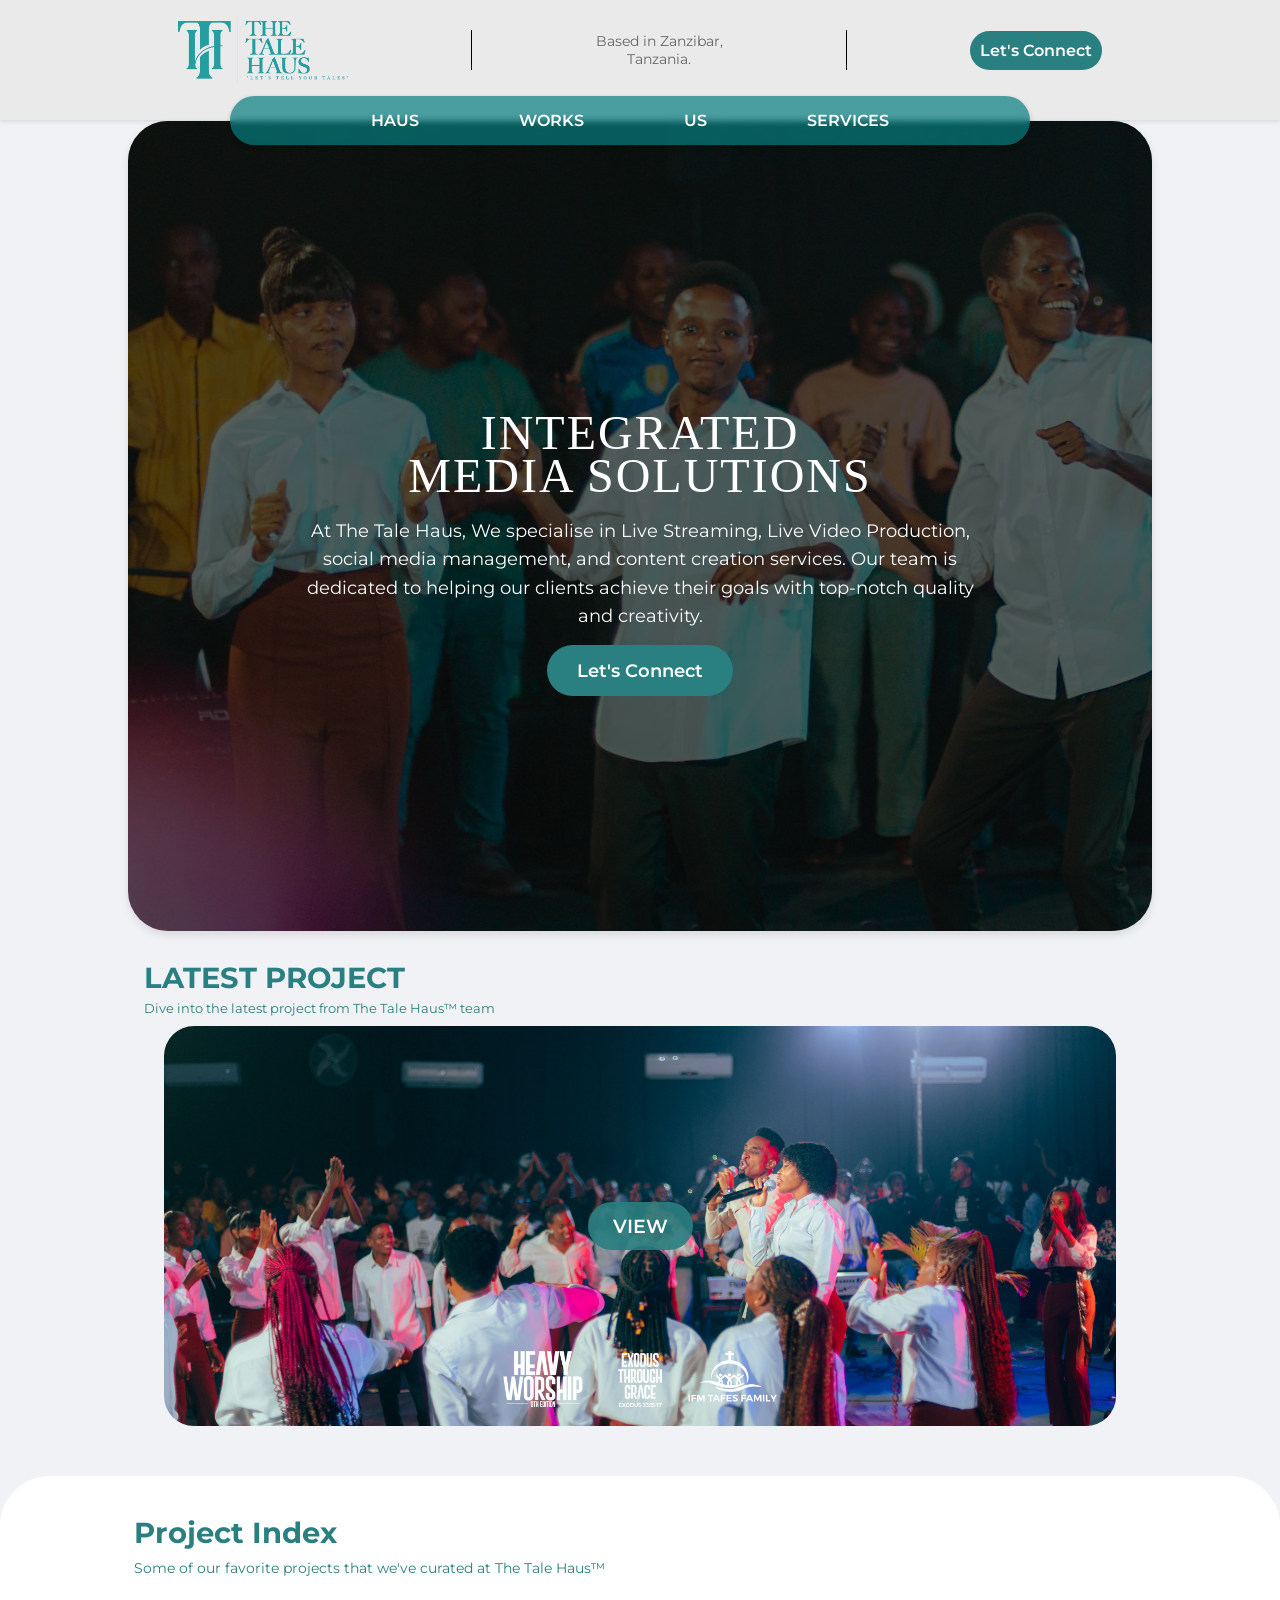
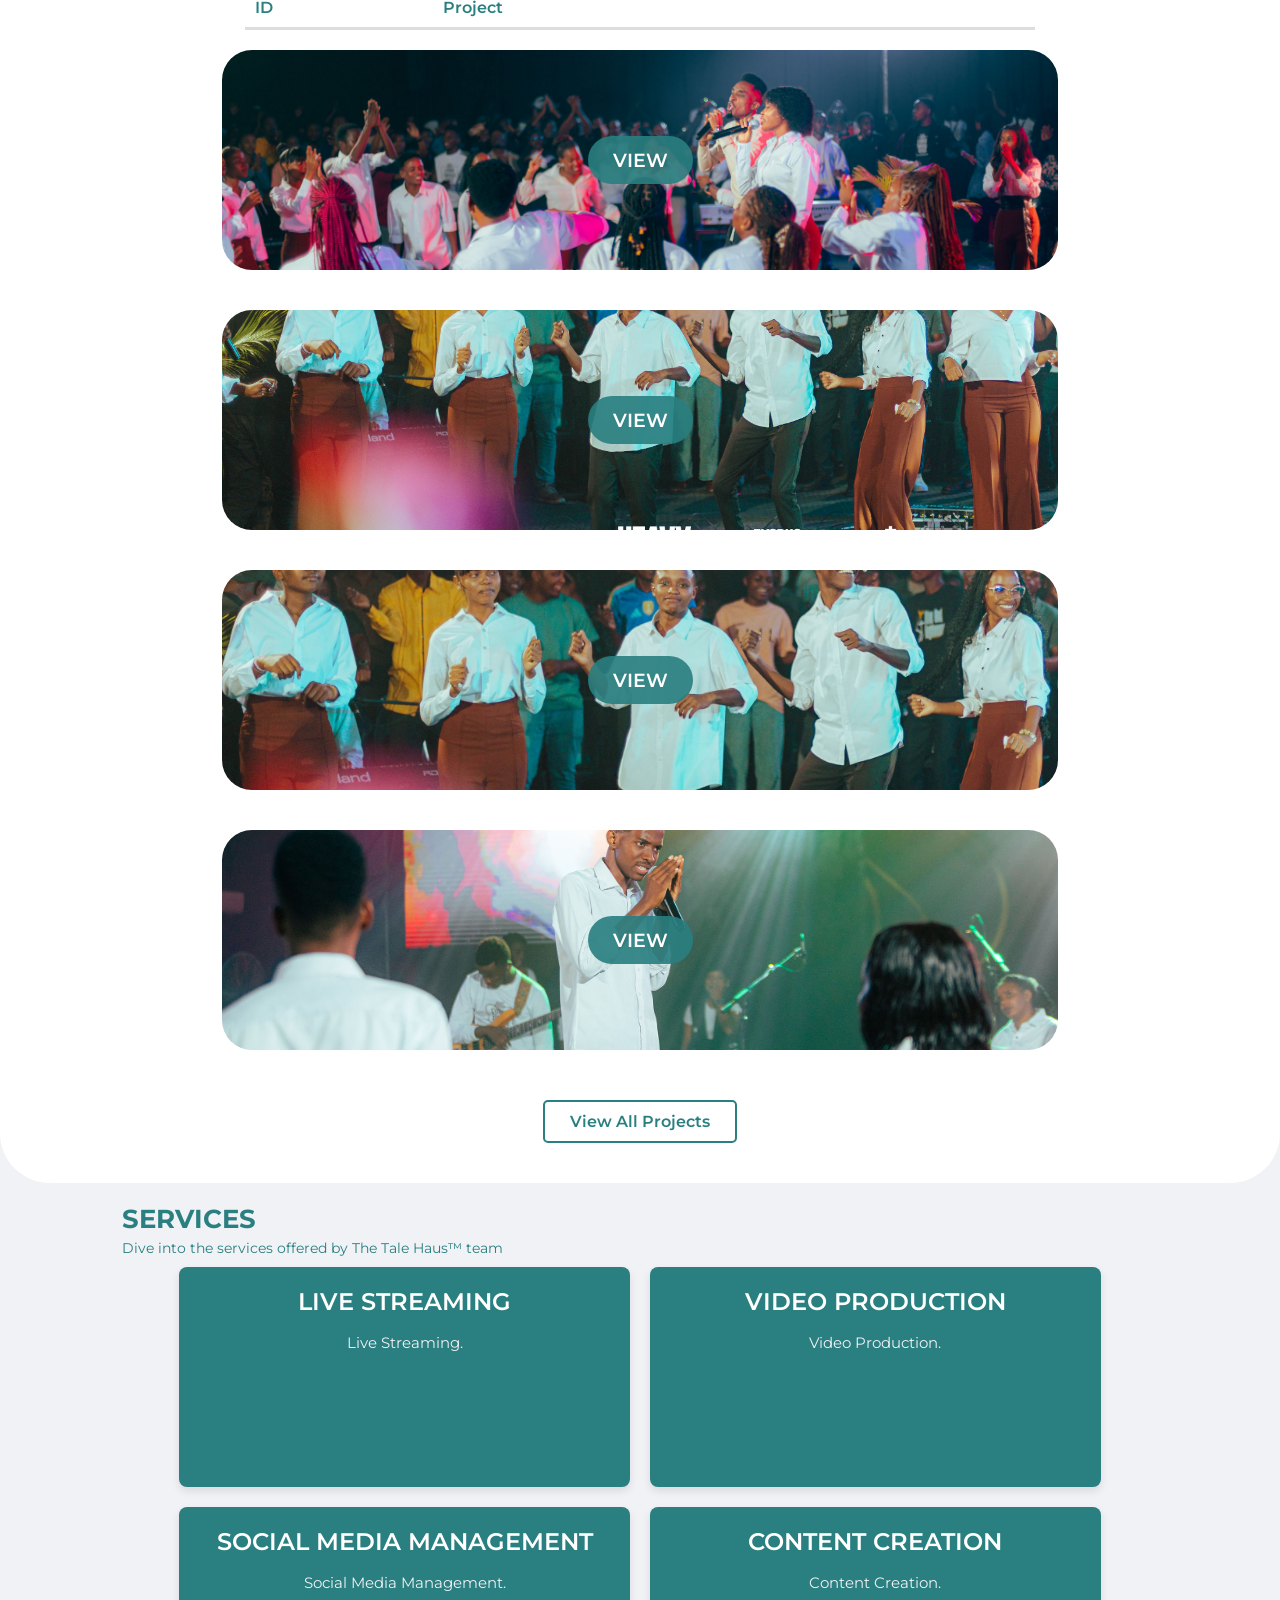
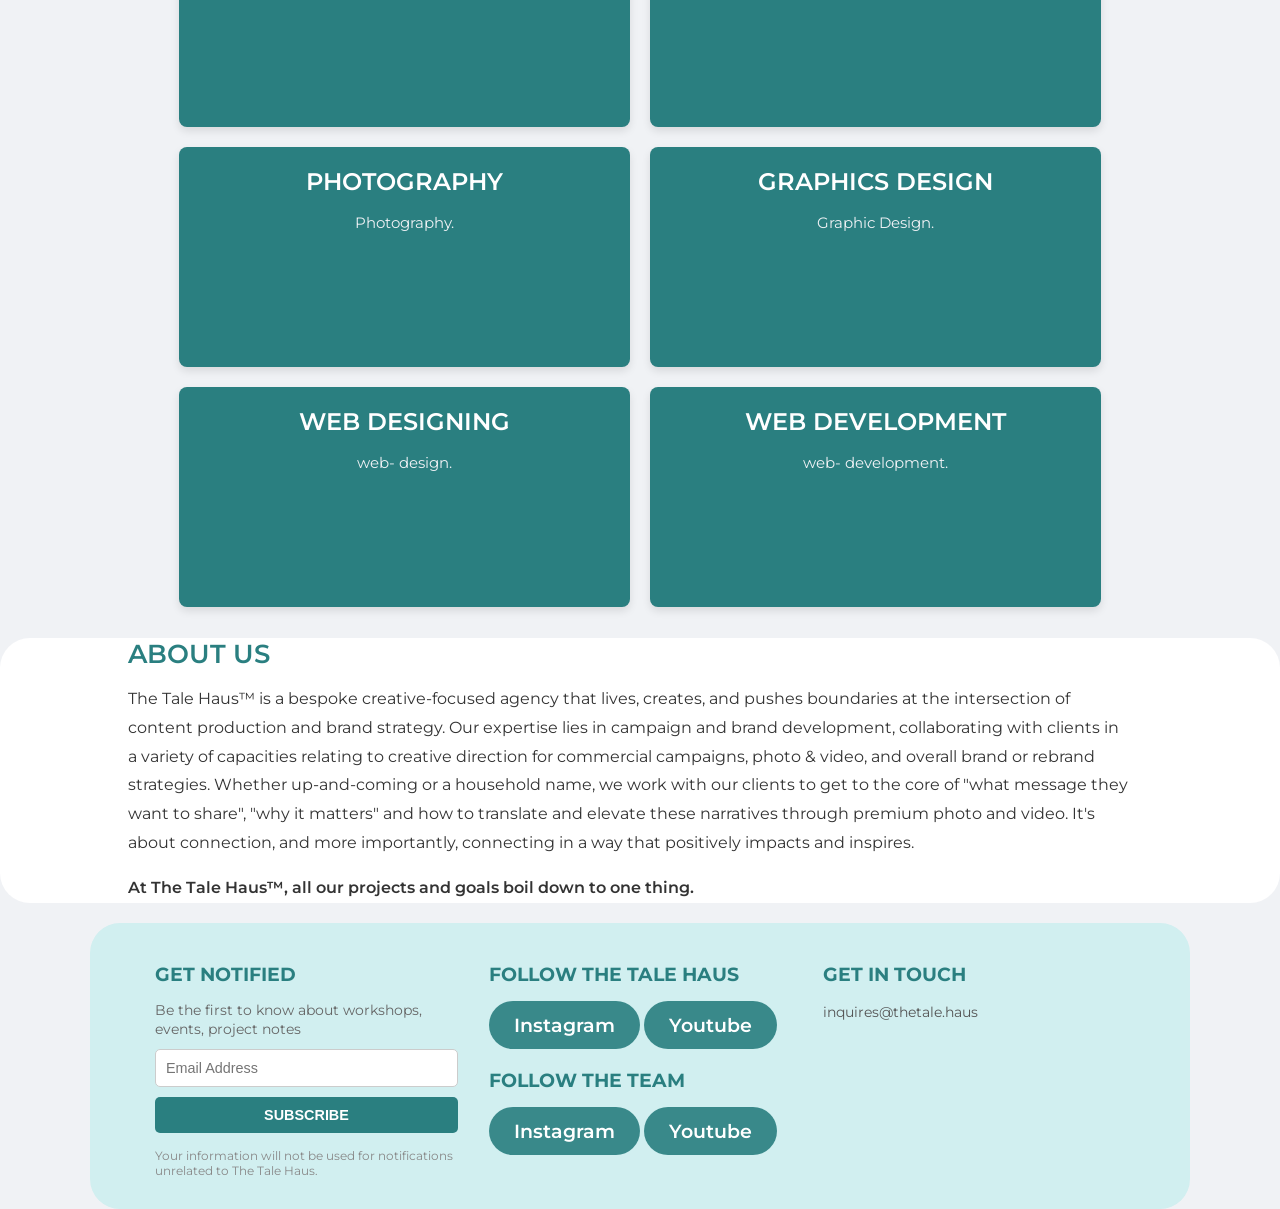
==== index.html @ 57fb3001 "Rename Index.html to index.html" ====
<!DOCTYPE html>
<html lang="en">
<head>
    <meta charset="UTF-8">
    <meta name="viewport" content="width=device-width, initial-scale=1.0">
    <title>The Tale Haus</title>
    <link href="https://fonts.googleapis.com/css2?family=Poppins&display=swap" rel="stylesheet">
    <link href="https://fonts.googleapis.com/css2?family=Montserrat:wght@400;600;700&display=swap" rel="stylesheet">
    <link rel="stylesheet" href="https://cdnjs.cloudflare.com/ajax/libs/font-awesome/6.0.0-beta3/css/all.min.css">
    
    <link rel="stylesheet" href="styles.css">
    
</head>
<body>
    <header class="header">
        <div class="header-left">
            <div class="logo">
                <img src="logo/Logo.png" alt="The Tale Haus Logo">
            </div>
        </div>

        <div class="divider"></div>

        <div class="header-center-info">
            Based in Zanzibar, <br> Tanzania.
        </div>

        <div class="divider"></div>

        <a href="SignUp.html" target="_blank" class="contact-button">Let's Connect</a>
        
    </header>

    <nav class="navbar" id="navbar">
        <ul>
            <li><a href="Index.html">HAUS</a></li>
            <li><a href="Works.html">WORKS</a></li>
            <li><a href="Us.html">US</a></li>
            <li><a href="Services.html">SERVICES</a></li>
        </ul>
    </nav>


    <div class="mobile-bottom-bar">
        <span class="bar-title">The Tale Hous</span>
        <div class="menu-toggle" id="menuToggle">
        <i class="fas fa-bars"></i>
        </div>
    </div>

    <div class="main-content">
        <section class="hero-section">
            <div class="hero-overlay">
                <div class="hero-content">
                    <h1 class="hero-content h1">INTEGRATED<br>MEDIA SOLUTIONS</h1>
                    <p class="hero-content p">At The Tale Haus, We specialise in Live Streaming, Live Video Production, social media management, and content creation services. Our team is dedicated to helping our clients achieve their goals with top-notch quality and creativity.</p>
                    <a href="SignUp.html" target="_blank" class="hero-button">Let's Connect</a>
                </div>
            </div>
        </section>
    </div>

    <div>
        <section class="latest-project-section">
                <div class="project-banner-text">
                    <h2>LATEST PROJECT</h2>
                    <p>Dive into the latest project from The Tale Haus™ team</p>
                </div>
            <div class="project-banner-containerlatest "  style="background-image: url('img/TheTaleHaus-19.JPG');">
                <div class="view-button-container">
                    <a href="ViewProject.html" target="_blank" class="view-button">VIEW</a>
                </div>
            </div>
        </section>
    </div>
    <section class="project-index-section">
        <div class="project-index-text">
            <h2>Project Index</h2>
        <p>Some of our favorite projects that we've curated at The Tale Haus™</p>
        </div>
        
        <div class="project-table">
            <div class="table-header">
                <span>ID</span>
                <span>Project</span>
            </div>
            </div>

        <section class="latest-project-section">
            <div class="project-banner-container" 
            style="background-image: url(img/TheTaleHaus-19.JPG);"
            >
                <div class="view-button-container">
                    <a href="ViewProject.html" target="_blank" class="view-button">VIEW</a>
                </div>
            </div>
        </section>

        <section class="latest-project-section">
            <div class="project-banner-container" 
            style="background-image: url('img/TheTaleHaus-6553.JPG');">
                <div class="view-button-container">
                    <a href="ViewProject.html" target="_blank" class="view-button">VIEW</a>
                </div>
            </div>
        </section>

        <section class="latest-project-section">
            <div class="project-banner-container" 
            style="background-image: url('img/TheTaleHaus-6553\ copy.JPG');">
                <div class="view-button-container">
                    <a href="ViewProject.html" target="_blank" class="view-button">VIEW</a>
                </div>
            </div>
        </section>

        <section class="latest-project-section">
            <div class="project-banner-container" 
            style="background-image: url('img/tefs/TheTaleHaus-1-6.JPG');">
                <div class="view-button-container">
                    <a href="ViewProject.html" target="_blank" class="view-button">VIEW</a>
                </div>
            </div>
        </section>
        <div class="view-all-projects-button-wrapper">
            <a href="All-Project.html" class="view-all-button">View All Projects</a>
        </div>
    </section>
    <section class="services-section">
        <div class="services-section text">
            <h2>SERVICES</h2>
            <p>Dive into the services offered by The Tale Haus™ team</p>
        </div>
        
        <div class="services-grid">
            <div class="service-item">
                <h3>LIVE STREAMING</h3>
                <p>Live Streaming.</p>
            </div>
            <div class="service-item">
                <h3>VIDEO PRODUCTION</h3>
                <p>Video Production.</p>
            </div>
            <div class="service-item">
                <h3>SOCIAL MEDIA MANAGEMENT</h3>
                <p>Social Media Management.</p>
            </div>
            <div class="service-item">
                <h3>CONTENT CREATION</h3>
                <p>Content Creation.</p>
            </div>
            <div class="service-item">
                <h3>PHOTOGRAPHY</h3>
                <p>Photography.</p>
            </div>
            <div class="service-item">
                <h3>GRAPHICS DESIGN</h3>
                <p>Graphic Design.</p>
            </div>

            <div class="service-item">
                <h3>WEB DESIGNING</h3>
                <p>web- design.</p>
            </div>

            <div class="service-item">
                <h3>WEB DEVELOPMENT</h3>
                <p>web- development.</p>
            </div>
        </div>
    </section>
    
    <section class="about-us-section">
        <div class="about-us-content">
            <h2>ABOUT US</h2>
            <p>The Tale Haus™ is a bespoke creative-focused agency that lives, creates, and pushes boundaries at the intersection of content production and brand strategy. Our expertise lies in campaign and brand development, collaborating with clients in a variety of capacities relating to creative direction for commercial campaigns, photo & video, and overall brand or rebrand strategies. Whether up-and-coming or a household name, we work with our clients to get to the core of "what message they want to share", "why it matters" and how to translate and elevate these narratives through premium photo and video. It's about connection, and more importantly, connecting in a way that positively impacts and inspires.</p>
            <p>At The Tale Haus™, all our projects and goals boil down to one thing.</p>
        </div>
    </section>

    <section>
        <div class="footer-cta-section">
            <div class="footer-column">
                <h3>GET NOTIFIED</h3>
                <p class="small-text">Be the first to know about workshops, events, project notes</p>
                <input type="email" placeholder="Email Address">
                <button>SUBSCRIBE</button>
                <p class="tiny-text">Your information will not be used for notifications unrelated to The Tale Haus.</p>
            </div>
            <div class="footer-column">
                <h3>FOLLOW THE TALE HAUS</h3>
                <a href="https://www.instagram.com/worshipresourcestanzania/" class="view-button">Instagram</a>
                <a href="https://www.youtube.com/@WorshipResourcesTanzania" class="view-button">Youtube</a>

                <h3>FOLLOW THE TEAM</h3>
                <a href="https://www.instagram.com/worshipresourcestanzania/" class="view-button">Instagram</a>
                <a href="https://www.youtube.com/@WorshipResourcesTanzania" class="view-button">Youtube</a>
            </div>
            <div class="footer-column">
                <h3>GET IN TOUCH</h3>
                <p>inquires@thetale.haus</p>
            </div>
        </div>
    </section>



    

    <script src="script.js"></script>
    
</body>
</html>
---- styles.css ----
/* Start: General Body Styles */
    body {
        font-family: 'Montserrat', sans-serif;
        margin: 0;
        background-color: #f0f2f5;
        color: #333;
    }
    /* End: General Body Styles */


    .bar-title {
    display: none;
}
    /* Start: Header Section Styles */
    .header {
        display: flex;
        justify-content: space-between;
        align-items: center;
        padding: 15px 10%;
        background-color: #EAEAEA;
        box-shadow: 0 2px 4px rgba(0, 0, 0, 0.1);
        position: relative; /* For menu icon positioning */
        height: 90px;
    }

    .divider {
        height: 40px; /* adjust as needed */
        width: 1px;
        background-color: black;
        margin: 30px 30px;
        padding: 0px;
        margin-bottom: 50px;
    }

    .header-left {
        display: flex;
        align-items: center;
    }

    .logo img { /* Styles for the logo image */
        height: auto;
        width: 170px;
        display: block; /* Helps remove unwanted space below the image */
        padding-left: 50px;
        margin-bottom: 20px;
    }
    /* End: Header Section Styles */

    /* Start: Header Center Info Styles */
    .header-center-info {
        text-align: center;
        font-size: 14px;
        color: #666;
        margin-bottom: 20px;
    }
    /* End: Header Center Info Styles */

    /* Start: Contact Button Styles */
    .contact-button {
        background-color: #2a7f80;
        color: #fff;
        padding: 10px 10px;
        border-radius: 20px;
        text-decoration: none;
        font-weight: 600;
        transition: background-color 0.3s ease;
        margin-bottom: 20px;
        margin-right: 50px;
    }

    .contact-button:hover {
        background-color: #216a6b;
    }
    /* End: Contact Button Styles */


    
    /* Start: Hamburger Menu Icon Styles */
    .menu-toggle {
        display: none; /* Hidden by default (desktop) */
        font-size: 28px;
        color: #333;
        cursor: pointer;
        position: fixed; /* Position to the top right of the header */
        right: 20%;
        top: 98%;
        transform: translateY(-50%);
        z-index: 999; /* Ensure it's above the navbar toggle */
    }
    /* End: Hamburger Menu Icon Styles */

    /* Start: Main Content Wrapper Styles */
    .main-content {
        padding: 0px 10%;
    }
    /* End: Main Content Wrapper Styles */

    /* Start: Hero Section Styles */
    .hero-section {
        background-image: url('img/TheTaleHaus-6553 copy.JPG');
        background-size: cover;
        background-position: center;
        border-radius: 40px;
        overflow: hidden;
        position: relative;
        margin-bottom: 10px;
        box-shadow: 0 4px 8px rgba(0, 0, 0, 0.1);
        min-height: 75vh;
        display: flex;
        align-items: center;
        justify-content: center;
    }

    .hero-overlay {
        background-color: rgba(0, 0, 0, 0.6);
        padding: 40px;
        color: #fff;
        text-align: center;
        width: 100%;
        min-height: 90vh;
        display: flex;
        flex-direction: column;
        justify-content: center;
        align-items: center;
        box-sizing: border-box;
    }

    /* Start: Hero Content Styles */
    .hero-content {
        width: 100%;
        max-width: 900px;
    }

    .hero-content h1 {
        font-size: 3em;
        margin-bottom: 20px;
        line-height: 0.9;
        text-transform: uppercase;
        letter-spacing: 2px;
        font-weight: 350;
        font-family: Austena;
    }

    .hero-content p {
        font-size: 1.1em;
        line-height: 1.6;
        margin-bottom: 30px;
        max-width: 700px;
        margin-left: auto;
        margin-right: auto;
        font-family: Montserrat;
    }

    .hero-button {
        background-color: #2a7f80;
        color: #fff;
        padding: 15px 30px;
        border-radius: 30px;
        text-decoration: none;
        font-weight: 600;
        font-size: 1.1em;
        transition: background-color 0.3s ease;
    }

    .hero-button:hover {
        background-color: #216a6b;
    }
    /* End: Hero Content Styles */
    /* End: Hero Section Styles */

    /* Start: Navbar Styles */
    .navbar {
        position: -webkit-sticky;
        position: sticky;
        top: 0; /* Hapa ndipo itagandia - juu kabisa */
        background-color: rgba(6, 124, 126, 0.7);
        padding: 15px 0;
        border-radius: 30px;
        width: 90%;
        max-width: 800px;
        box-shadow: 0 2px 5px rgba(0, 0, 0, 0.2);
        z-index: 1000;
        backdrop-filter: blur(3px);
        -webkit-backdrop-filter: blur(3px);
        transition: background-color 0.4s ease-in-out;
        margin: -24px 18%;
    }

    .navbar ul {
        list-style: none;
        padding: 0;
        margin: 0;
        display: flex;
        justify-content: center;
    }

    .navbar ul li {
        margin: 0 20px;
    }

    .navbar ul li a {
        color: #fff;
        text-decoration: none;
        font-weight: 600;
        font-size: 16px;
        padding: 30px 30px;
        transition: color 0.0s ease;
        position: relative;
    }

    .navbar ul li a:hover {
        color: #d1eff0;
    }
    /* End: Navbar Styles */

    /* Start: Latest Project Section Styles */
    .latest-project-section {
        padding: 20px 5%;
        text-align: left;
        margin-left: 80px;
        margin-right: 80px;
    }

    .project-banner-containerlatest{
        display: flex;
        flex-direction: column;
        align-items: center;
        justify-content: center;
        min-height: 400px;
        border-radius: 30px;
        overflow: hidden;
        position: relative;
        color: #fff;
        
        background-size: cover;
        background-position: center;
        background-repeat: no-repeat;
        text-align: center;
        margin-left: 20px;
        margin-right: 20px;
    }


    .project-banner-container {
        display: flex;
        flex-direction: column;
        align-items: center;
        justify-content: center;
        min-height: 200px;
        border-radius: 30px;
        overflow: hidden;
        position: relative;
        color: #fff;
        padding: 10px;
        background-size: cover;
        background-position: center;
        background-repeat: no-repeat;
        text-align: center;
        margin-left: 20px;
        margin-right: 20px;
    }

    .project-banner-content {
        position: relative;
        z-index: 2;
        height: 100%;
        display: flex;
        flex-direction: column; /* Adjusted to column for stacked text and button */
        justify-content: center;
        align-items: center;
        padding: 20px; /* Added padding for content */
        box-sizing: border-box;
        text-align: center;
    }

    .project-banner-text {
        font-size: 2em;
        line-height: 1.2;
        color: #121010;
        margin-bottom: 10px; /* Space between text and button */
    }

    .project-banner-text h2 {
        margin: 0;
        font-size: 0.9em; /* Adjusted font size for "LATEST PROJECT" */
        color: #2a7f80;
        margin-left: 0px;
    }

    .project-banner-text p {
        margin: 5px 0 0;
        font-size: 0.4em; /* Adjusted font size for description */
        color: #2a7f80;
        margin-left: 0px;
    }

    .view-button-container {
        position: relative; /* Changed to relative for flow within flexbox */
    }

    .view-button {
        background-color: rgba(42, 127, 128, 0.9);
        color: #fff;
        padding: 12px 25px;
        border-radius: 25px;
        text-decoration: none;
        font-weight: 600;
        font-size: 1.2em;
        transition: background-color 0.3s ease, transform 0.3s ease;
        white-space: nowrap;
        cursor: pointer;
        display: inline-block;
    }

    .view-button:hover {
        background-color: #216a6b;
        transform: scale(1.05);
    }
    /* End: Latest Project Section Styles */

    /* Start: Project Index Section Styles */
    .project-index-section {
        padding: 40px 5%;
        text-align: left;
        background-color: #fff;
        border-radius: 50px;
        margin-top: 30px;
    }

    .project-index-text {
        font-size: 0.9em;
        line-height: 1.2;
        color: #121010;
        margin-bottom: 10px; /* Space between text and button */
        margin-left: 70px;
    }

    .project-index-text h2 {
        margin: 0;
        font-size: 0.9em; /* Adjusted font size for "LATEST PROJECT" */
        color: #2a7f80;
    }

    .project-index-text p {
        margin: 5px 0 0;
        font-size: 0.4em; /* Adjusted font size for description */
        color: #2a7f80;
    }

    .project-index-section h2 {
        font-size: 2em;
        margin-bottom: 10px;
        color: #2a7f80;
    }

    .project-index-section p {
        font-size: 1em;
        color: #2a7f80;
        margin-bottom: 0px;
    }

    .project-table {
        width: 100%;
        max-width: 790px;
        margin: 0 auto;
        border-bottom: 1px solid #ddd;
    }

    .table-header {
        display: grid;
        grid-template-columns: 1fr 3fr;
        padding: 10px 0;
        color: #2a7f80;
        font-weight: 600;
        border-bottom: 2px solid #ddd;
        text-align: left;
    }

    .table-header span:first-child {
        padding-left: 10px;
    }

    .table-row {
        display: grid;
        grid-template-columns: 1fr 3fr;
        padding: 15px 0;
        border-top: 1px solid #eee;
        align-items: center;
    }

    .table-row > div {
        height: 30px;
        background-color: #80cbc4;
        border-radius: 5px;
    }

    .table-row > div:first-child {
        width: 40px;
        margin-left: 10px;
    }

    .view-all-projects-button-wrapper {
        width: 100%;
        text-align: center;
        margin-top: 30px;
    }

    .view-all-button {
        display: inline-block;
        background-color: #fff;
        color: #2a7f80;
        padding: 10px 25px;
        border: 2px solid #2a7f80;
        border-radius: 5px;
        text-decoration: none;
        font-weight: 600;
        transition: background-color 0.3s ease, color 0.3s ease;
    }

    .view-all-button:hover {
        background-color: #2a7f80;
        color: #fff;
    }
    /* End: Project Index Section Styles */

    /* Start: Services Section Styles */
    .services-section {
        padding: 10px 5%;
        text-align: center;
        background-color: #f0f2f5;
        margin-top: 0px;
    }

    .services-section text {
        font-size: 0.9em;
        line-height: 1.2;
        color: #121010;
        text-shadow: 2px 2px 5px rgba(0, 0, 0, 0.7);
        margin-bottom: 10px; /* Space between text and button */
        margin-left: 70px;
    }

    .services-section h2 {
        margin: 0;
        font-size: 1.6em; /* Adjusted font size for "LATEST PROJECT" */
        color: #2a7f80;
        text-align: left;
    }

    .services-section p {
        margin: 5px 0 0;
        font-size: 0.9em; /* Adjusted font size for description */
        color: #2a7f80;
        text-align: left;
    }

    .services-grid {
        display: grid;
        grid-template-columns: repeat(auto-fit, minmax(300px, 1fr));
        gap: 20px;
        max-width: 1000px;
        margin: 0 10%;
    }

    .service-item {
        background-color: #2a7f80;
        min-height: 180px;
        padding: 20px;
        border-radius: 8px;
        box-shadow: 0 4px 8px rgba(0, 0, 0, 0.1);
        color: #fff;
        text-align: left;
        display: flex;
        flex-direction: column;
        justify-content: flex-start;
        align-items: center;
    }

    .service-item h3 {
        font-size: 1.5em;
        margin-top: 0;
        margin-bottom: 10px;
        font-weight: 600;
    }

    .service-item p {
        font-size: 0.95em;
        line-height: 1.6;
        color: #f0f2f5;
        margin-bottom: 0;
    }
    /* End: Services Section Styles */

    /* Start: About Us Section Styles */
    .about-us-section {
        padding: 5px 5%;
        background-color: #fff;
        border-radius: 30px;
        padding: 0 10%;
        flex-direction: column;
        align-items: center;
    }

    .about-us-content {
        max-width: 1000px;
        text-align: left;
        margin-bottom: 20px;
    }

    .about-us-content h2 {
        font-size: 1.6em;
        color: #2a7f80;
        margin-bottom: 0px;
        font-weight: 600;
    }

    .about-us-content p {
        font-size: 1em;
        line-height: 1.8;
        color: #333;
        margin-bottom: 15px;
    }

    .about-us-content p:last-child {
        margin-bottom: 0;
        font-weight: 600;
    }
    /* End: About Us Section Styles */

    /* Start: Footer Call-to-Action Section Styles */
    .footer-cta-section {
        background-color: #d1eff0;
        padding: 20px 5%;
        width: 100%;
        height: fit-content;
        max-width: 1100px;
        border-radius: 30px;
        display: grid;
        grid-template-columns: repeat(auto-fit, minmax(280px, 1fr));
        gap: 30px;
        box-sizing: border-box;
        text-align: left;
        margin: 20px auto 0 auto;
        justify-content: center;
    }

    .footer-column {
        color: #333;
        margin-left: 1px;
    }

    .footer-column h3 {
        font-size: 1.2em;
        color: #2a7f80;
        margin-bottom: 15px;
        font-weight: 700;
        text-transform: uppercase;
    }

    .footer-column p {
        font-size: 0.9em;
        line-height: 1.6;
        margin-bottom: 10px;
        color: #555;
    }

    .footer-column p.small-text {
        font-size: 0.85em;
        line-height: 1.4;
        color: #666;
    }

    .footer-column p.tiny-text {
        font-size: 0.75em;
        line-height: 1.3;
        color: #888;
        margin-top: 15px;
    }

    .footer-column input[type="email"] {
        width: calc(100% - 22px);
        padding: 10px;
        margin-bottom: 10px;
        border: 1px solid #ccc;
        border-radius: 5px;
        font-size: 0.9em;
    }

    .footer-column button {
        background-color: #2a7f80;
        color: #fff;
        padding: 10px 20px;
        border: none;
        border-radius: 5px;
        cursor: pointer;
        font-size: 0.9em;
        font-weight: 600;
        transition: background-color 0.3s ease;
        width: 100%;
    }

    .footer-column button:hover {
        background-color: #216a6b;
    }
    /* End: Footer Call-to-Action Section Styles */
    
    /* ============== START: ALL RESPONSIVE ADJUSTMENTS ============== */

    /* ---- Medium Devices (Tablets, smaller desktops) ---- */
    @media (max-width: 1024px) {
        .navbar {
            width: 70%;
            align-items: center;
            flex-direction: column;
            margin-left: 90px;
        }

        .hero-content h1 {
            font-size: 2em;
        }
        .hero-section {
            height: 100px;
        }
        .project-banner-text {
            font-size: 1.8em;
        }
    }


    /* ---- Small Devices (Portrait Tablets and Large Phones) ---- */
    @media (max-width: 768px) {
        .header {
            flex-direction: row;
            align-items: center;
            padding-right: 2%; /* Adjust padding for menu icon */
            height: auto;
            margin-left: 25px;
            text-align: center;
            padding: 10px 50px;
            position: fixed;
            z-index: 900;
        }
        .header-center-info {
            
            margin-bottom: 10px;
        }
        .contact-button {
            order: 3;
            display: none;
        }
        .logo {
            order: 1;
        }
        .logo img { /* Responsive adjustment for logo image */
            height: auto;
            width: 140px;
            padding-left: 0;
            margin-bottom: 10px;
        }
        .divider {
            display: none;
        }

        /* ---- Weka hizi CSS ndani ya @media (max-width: 768px) ---- */

/* Ficha bar hii kwenye desktop kwa default */
.mobile-bottom-bar {
    display: none;
}


@media (max-width: 768px) {

    /* HAPA NDIPO MABADILIKO YANAPASWA KUWEKWA */

    /* Staili za kontena la chini (mobile bottom bar) */
    .mobile-bottom-bar {
        display: flex; /* Tumia flexbox kupanga vitu ndani yake */
        justify-content: space-between; /* Inasukuma vitu pembeni (kushoto na kulia) */
        align-items: center; /* Inaviweka katikati kwa wima */
        position: fixed; /* Inaifanya ikae sehemu moja hata ukiscroll */
        bottom: 0; /* Inaiweka chini kabisa ya screen */
        left: 0;
        margin-left: 60px;
        border-radius: 30px;
        width: 70%; /* Upana wote wa screen */
        background-color: #2a7f80; /* Rangi ya bluu/kijani, badilisha upendavyo */
        padding: 10px 20px; /* Nafasi ya ndani (juu/chini na kushoto/kulia) */
        z-index: 1000; /* Inahakikisha inakaa juu ya vitu vingine */
        box-sizing: border-box; /* Inahakikisha padding haiathiri upana */
    }

    /* Staili za maandishi "The Tale Hous" */
    .bar-title {
        display: inline;
        color: white; /* Rangi ya maandishi */
        font-size: 18px;
        font-weight: bold;
        margin-left: 19px;
    }

    /* Rekebisha staili za .menu-toggle ili zikae sawa ndani ya bar */
    .menu-toggle {
        display: block; /* Hii ulikuwa nayo tayari, ni sawa */
        position: static; /* MUHIMU: Tunaondoa 'position: fixed' ya awali */
        transform: none; /* MUHIMU: Tunaondoa 'transform' ya awali */
        margin-right: 20px;
        color: rgb(249, 246, 246); /* Badilisha rangi ya ikoni iwe nyeupe */
        /* Sifa za 'top', 'right', 'z-index' za awali hazihitajiki tena hapa */
    }

    /* ... code zako zingine za media query zinaendelea hapa ... */
}
        .menu-toggle {
            display: block;
        }
        
        .navbar {
            display: none;
            flex-direction: column;
            position: fixed;
            top: 0;
            left: 0;
            width: 100%;
            height: 100%;
            background-color: rgba(42, 127, 128, 0.95);
            border-radius: 0;
            padding: 100px 0 20px 0;
            justify-content: flex-start;
            align-items: center;
            transition: transform 0.3s ease-in-out;
            transform: translateX(100%);
            box-shadow: none;
            overflow-y: auto;
            max-width: none;
        }
        .navbar.open {
            transform: translateX(0);
            display: flex;
        }
        .navbar ul {
            flex-direction: column;
            width: 100%;
            text-align: center;
        }
        .navbar ul li {
            margin: 15px 0;
        }
        .navbar ul li a {
            font-size: 24px;
            padding: 10px 0;
            display: block;
        }
        .hero-content h1 {
            font-size: 2.0em;
            text-align: center;
            margin-bottom: 20px;
            line-height: 1.3;
            text-transform: uppercase;
            letter-spacing: 2px;
            font-weight: 650;
            font-family: Austena;
        }
        .hero-content p {
            font-size: 1em;
            font-family: Austena;
        }
        .hero-button {
            /* display: none; */ /* Hii inaficha button, nimeitoa ili ionekane */
            padding: 10px 20px;
            font-size: 1em;
        }
        .hero-section {
            height: 350px;
            top: 90px;
            margin-bottom: 140px;
            
        }

        .latest-project-section {
        margin-left: 10px;  /* Punguza margin ili isiweke mzigo */
        margin-right: 10px;
        padding-left: 5%;
        padding-right: 5%;
        width: auto;  /* Ruhusu kuchukua upana kamili */
        max-width: 100%;
        min-height: 100px;
    }

        .latest-project-section {
            max-width: 50px;
        }
        .project-banner-container {
            max-height: 30px;
            
        }
        .project-banner-text {
            text-align: center;
        }
        .project-banner-content {
            flex-direction: column;
            justify-content: center;
            align-items: center;
            
        }

        .project-table {
            display: none;
        }
        .view-button {
            font-size: 1em;
            padding: 10px 20px;
        }
        .project-banner-text {
            font-size: 1.5em;
        }
        .project-banner-text h2 {
            font-size: 1.2em;
        }
        .project-banner-text p {
            font-size: 0.8em;
        }

        .services-grid {
            grid-template-columns: -10fr;
        }
        
        .footer-cta-section {
            grid-template-columns: 1fr;
            padding: 10px 5%;
        }
        .footer-column {
            margin-bottom: 5px;
        }
        .footer-column:last-child {
            margin-bottom: 0;
        }
    }

    /* ---- Extra Small Devices (Phones) ---- */
    @media (max-width: 600px) {
        .table-header {
            grid-template-columns: 1fr;
            text-align: center;
        }
        .table-header span:first-child {
            padding-left: 0;
        }
        .table-header span {
            display: block;
            padding: 5px 0;
        }
        .table-row {
            grid-template-columns: 1fr;
            text-align: center;
        }
        .table-row > div:first-child {
            width: 50%;
            max-width: 80px;
            margin: 10px auto;
        }
        .table-row > div:nth-child(2) {
            width: 80%;
            margin: 10px auto;
        }
    }
    
    /* ============== NEW: STYLES FOR LARGE SCREENS (1440px AND UP) ============== */
    /* Hizi ni style mpya kwa ajili ya screen kubwa ili content isitanuke sana na ije katikati. */
    
    @media (min-width: 1440px) {
        /* --- Header Section --- */
        .header {
            padding-left: 15%;
            padding-right: 15%;
            height: 20%;
        }

        .hero-se
        

        .main-content {
            max-width: 30%;  /* Upana wa juu kabisa wa content */
            margin-left: auto;   /* Hii inaileta katikati (auto left/right margin) */
            margin-right: auto;
            
        }

        .navbar {
            margin-left: auto;
            margin-right: auto;
        }

        .project-table {
            display: none;
        }

        /* --- Hero Section --- */
        /* Sehemu hii ya 'Hero' tayari iko vizuri. '.hero-content' ina 'max-width: 900px', kwa hiyo maandishi hayatajitanua sana. Hakuna haja ya kubadilisha. */
        .main-content {
            padding: 10px 15%;
            max-height: 500%;

        }
        
        /* --- Latest Project Section --- */
        /* Tunaondoa margin za pembeni zilizokuwa fixed (80px) na badala yake tunaweka section nzima iwe na max-width na ije katikati. */
        .latest-project-section {
            max-width: 1320px;
            margin-left: 40px 20%;
            padding: 10px 10%; /* Tunaweka padding mpya */
            
        }

        /* --- Project Index Section --- */
        /* Sehemu hii pia iko vizuri. '.project-table' ndani yake tayari ina 'max-width' na 'margin: 0 auto'. Hakuna haja ya kubadilisha. */
        .project-index-text {
            padding: 20px 10%;
        }

        .project-banner-container {
            height: 200%;
        }
        /* --- Services Section --- */
        /* Grid ya services ina 'max-width' nzuri, tunarekebisha tu margin ili iwe katikati badala ya kutumia asilimia. */
        .services-section {
            margin-left: 70px;
        }
        .services-grid {
            margin-left: 150px;
            margin-right: 20%;
        }

        
        
        /* --- About Us & Footer Sections --- */
        /* Sehemu za 'About Us' na 'Footer' tayari zinatumia 'max-width' na 'margin: auto', hivyo ziko sawa na hazihitaji mabadiliko. */
        .about-us-section {
            margin-left: 7px;
            height: 350px;
        }

        .about-us-content {
            margin-left: 70px;
            
        }


    }
    /* ============== END: STYLES FOR LARGE SCREENS (1440px AND UP) ============== */


    /* ============== NEW: STYLES FOR LARGE SCREENS (2560px AND UP) ============== */
    @media (min-width: 2560px) {
        /* --- Header Section --- */
         .header {
        display: flex;
        justify-content: space-between;
        align-items: center;
        padding: 30px 15%;
        background-color: #EAEAEA;
        box-shadow: 0 2px 4px rgba(0, 0, 0, 0.1);
        position: relative; /* For menu icon positioning */
        height: 140px;
    }   

        .hero-se
        

        .main-content {
            max-width: 30%;  /* Upana wa juu kabisa wa content */
            margin-left: auto;   /* Hii inaileta katikati (auto left/right margin) */
            margin-right: auto;
            
        }

        .navbar {
            padding: 10px 15%;
            z-index: 10000;
            position: -webkit-sticky;
            position: sticky;
            top: 0; /* Hapa ndipo itagandia - juu kabisa */
            background-color: rgba(6, 124, 126, 0.7);
            border-radius: 30px;
            width: 90%;
            max-width: 800px;
            box-shadow: 0 2px 5px rgba(0, 0, 0, 0.2);
            backdrop-filter: blur(3px);
            -webkit-backdrop-filter: blur(3px);
            transition: background-color 0.4s ease-in-out;
            margin: -26px 20%;

        }
        .navbar ul li a {
        color: #fff;
        text-decoration: none;
        font-weight: 600;
        font-size: 16px;
        padding: 100px;  
        transition: color 0.0s ease;
        position: relative;
    }

        .project-table {
            display: none;
        }

        /* --- Hero Section --- */
        /* Sehemu hii ya 'Hero' tayari iko vizuri. '.hero-content' ina 'max-width: 900px', kwa hiyo maandishi hayatajitanua sana. Hakuna haja ya kubadilisha. */
        .main-content {
            padding: 10px 15%;
            max-height: 500%;

        }
        .hero-content {
        padding: 20px 15px;
        font-size: 30px;
    }

    .hero-content h1 {
        font-size: 3em;
        margin-bottom: 30px;
        line-height: 1.0;
        text-transform: uppercase;
        letter-spacing: 2px;
        font-weight: 350;
        font-family: Austena;
    }

    .hero-content p {
        font-size: 1.0em;
        display: flex;
        line-height: 1.6;
        margin-bottom: 30px;
        font-family: Montserrat;
        margin-bottom: 80px;
    }

    .hero-button {
        background-color: #2a7f80;
        color: #fff;
        padding: 15px 30px;
        border-radius: 30px;
        text-decoration: none;
        font-weight: 600;
        font-size: 1.1em;
        transition: background-color 0.3s ease;
    }

    .hero-button:hover {
        background-color: #216a6b;
    }


        /* --- Latest Project Section --- */
        /* Tunaondoa margin za pembeni zilizokuwa fixed (80px) na badala yake tunaweka section nzima iwe na max-width na ije katikati. */
        .latest-project-section {
            min-width: 1800px;
            
            padding: 10px 13% ; /* Tunaweka padding mpya */
        }

        /* --- Project Index Section --- */
        /* Sehemu hii pia iko vizuri. '.project-table' ndani yake tayari ina 'max-width' na 'margin: 0 auto'. Hakuna haja ya kubadilisha. */
        .project-index-text {
            padding: 10px 10%;
            padding: 10px 10%;
        }

        .project-banner-containerlatest{
        display: flex;
        flex-direction: column;
        align-items: center;
        justify-content: center;
        min-height: 800px;
        border-radius: 30px;
        overflow: hidden;
        position: relative;
        color: #fff;
        
        background-size: cover;
        background-position: center;
        background-repeat: no-repeat;
        text-align: center;
        margin-left: 20px;
        margin-right: 20px;
    }

        .project-banner-container {
            min-height: 490px;
            
            padding: 10px 6%;
        }

        .view-button-container {
        position: relative; /* Changed to relative for flow within flexbox */
    }

    .view-button {
        background-color: rgba(42, 127, 128, 0.9);
        color: #fff;
        padding: 20px 20px;
        border-radius: 25px;
        text-decoration: none;
        font-weight: 600;
        font-size: 2.5em;
        transition: background-color 0.3s ease, transform 0.3s ease;
        white-space: nowrap;
        cursor: pointer;
        display: inline-block;
    }

    .view-button:hover {
        background-color: #216a6b;
        transform: scale(1.05);
    }
        /* --- Services Section --- */
        /* Grid ya services ina 'max-width' nzuri, tunarekebisha tu margin ili iwe katikati badala ya kutumia asilimia. */
        .services-section {
            margin-left: 20px;
            padding: 10px 10%;
            min-width: 1800px;
        

        }
        
        .services-grid {
        display: grid;
        grid-template-columns: repeat(2, 1fr); /* Inamaanisha safu 2 zenye upana sawa */
        gap: 20px; /* Umbali kati ya grids */
        padding: 40px 5%;
        min-width: 1550px;
        min-height: 550px;
        font-size: 12px;
}

        .service-item h3 {
        font-size: 1.5em;
        margin-top: 0;
        margin-bottom: 10px;
        font-weight: 600;
        text-align: center;
        justify-items: center;
        justify-content: center;
    }

    .service-item p {
        font-size: 0.95em;
        line-height: 1.6;
        color: #f0f2f5;
        margin-bottom: 0;
        text-align: center;
        justify-content: center;
        justify-items: center;
    }
        
        /* --- About Us & Footer Sections --- */
        /* Sehemu za 'About Us' na 'Footer' tayari zinatumia 'max-width' na 'margin: auto', hivyo ziko sawa na hazihitaji mabadiliko. */
    
         .about-us-section {
        padding: 5px 5%;
        background-color: #fff;
        border-radius: 30px;
        padding: 0 17%;
        flex-direction: column;
        align-items: center;
        min-height: 400px;
        font-size: 18px;
    }
 
    .about-us-content {
        max-width: 3000px;
        text-align: left;
        margin-bottom: 20px;
        font-size: 1.3em;
    }

    .about-us-content h2 {
        font-size: 1.6em;
        color: #2a7f80;
        margin-bottom: 0px;
        font-weight: 600;
    }

    .about-us-content p {
        font-size: 1em;
        line-height: 1.8;
        color: #333;
        margin-bottom: 15px;
    }

    .about-us-content p:last-child {
        margin-bottom: 0;
        font-weight: 600;
    }
    /* End: About Us Section Styles */
    

    /*start footer section */

     .footer-cta-section {
        background-color: #d1eff0;
        padding: 20px 5%;
        height: fit-content;
        max-width: 1800px;
        border-radius: 30px;
        display: grid;
        grid-template-columns: repeat(auto-fit, minmax(280px, 1fr));
        gap: 50px;
        box-sizing: border-box;
        text-align: left;
        margin: 20px auto 0 auto;
        justify-content: center;
    }

    .footer-column {
        color: #333;
        margin-left: 1px;
    }

    .footer-column h3 {
        font-size: 1.2em;
        color: #2a7f80;
        margin-bottom: 15px;
        font-weight: 700;
        text-transform: uppercase;
    }

    .footer-column p {
        font-size: 0.9em;
        line-height: 1.6;
        margin-bottom: 10px;
        color: #555;
    }

    .footer-column p.small-text {
        font-size: 0.85em;
        line-height: 1.4;
        color: #666;
    }

    .footer-column p.tiny-text {
        font-size: 0.75em;
        line-height: 1.3;
        color: #888;
        margin-top: 15px;
    }

    .footer-column input[type="email"] {
        width: calc(100% - 22px);
        padding: 10px;
        margin-bottom: 10px;
        border: 1px solid #ccc;
        border-radius: 5px;
        font-size: 0.9em;
    }

    .footer-column button {
        background-color: #2a7f80;
        color: #fff;
        padding: 10px 20px;
        border: none;
        border-radius: 5px;
        cursor: pointer;
        font-size: 0.9em;
        font-weight: 600;
        transition: background-color 0.3s ease;
        width: 100%;
    }

    .footer-column button:hover {
        background-color: #216a6b;
    }
    /* End: Footer Call-to-Action Section Styles */


    }
    /* ============== END: STYLES FOR LARGE SCREENS (2560px AND UP) ============== */

    @media (max-width: 480px) {
  .project-banner-container {
    width: 100%;
    max-width: 800px;
    aspect-ratio: 16 / 9;
    background-size: cover;
    background-position: center;
    border-radius: 20px;
    margin: 0 auto 10px auto;
    display: flex;
    align-items: flex-end;
    justify-content: center;
    overflow: hidden;
    box-shadow: 0 4px 8px rgba(0, 0, 0, 0.1);
  }

  .view-button-container {
    width: 100%;
    text-align: center;
    padding-bottom: 10px;
  }

  .view-button {
    font-size: 0.9rem;
    padding: 10px 20px;
    border-radius: 10px;
    background-color: #216a6b;
    color: #fff;
    text-decoration: none;
    display: inline-block;
  }

  .view-button:hover {
    background-color: #216a6b;
  }
}
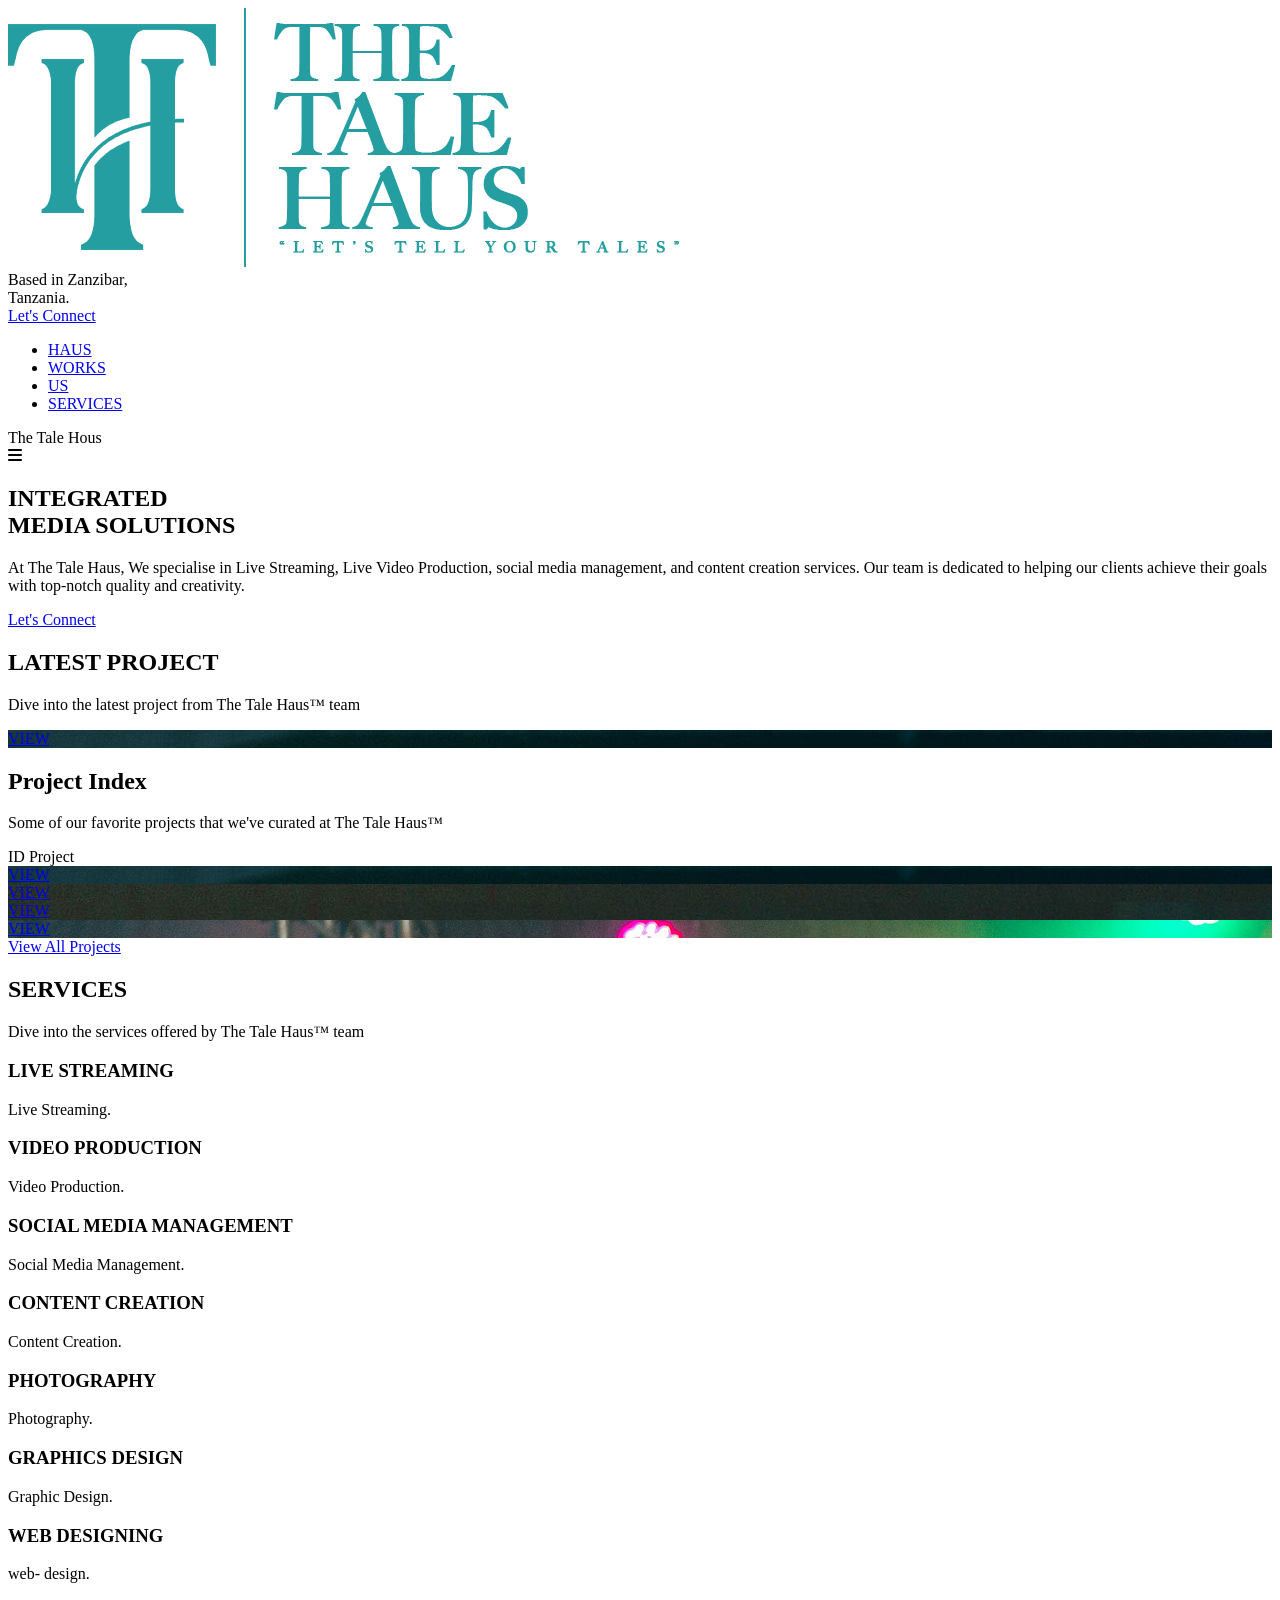
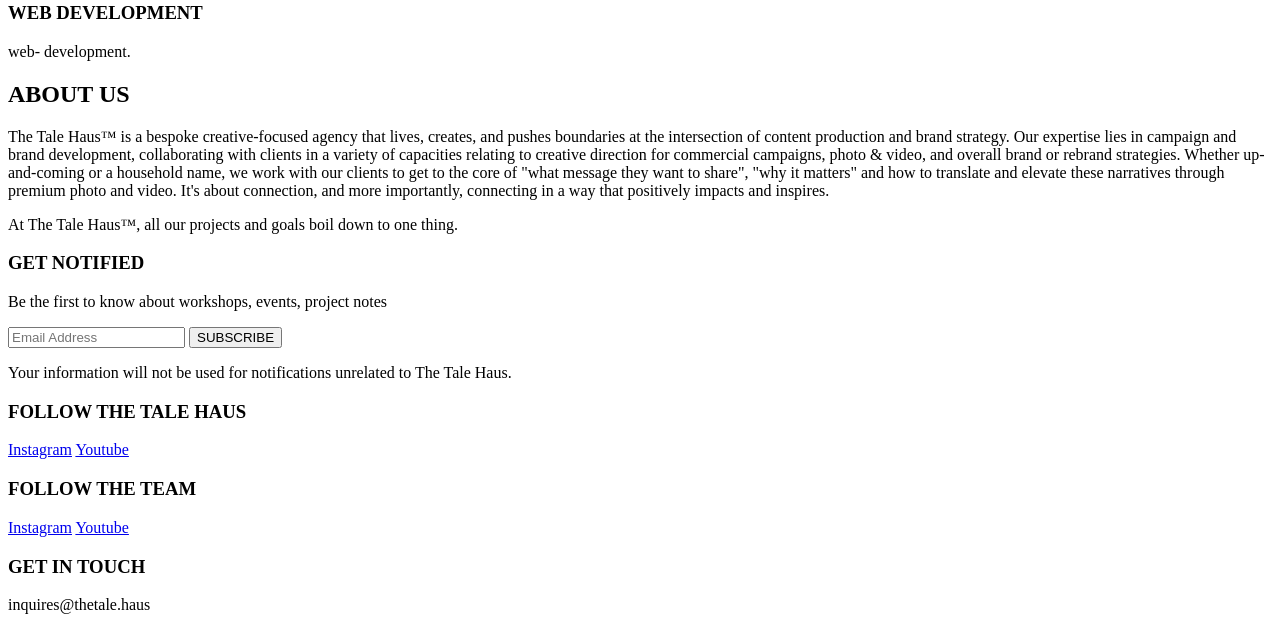
==== commit 59c33ad0: "Add files via upload" ====
--- a/index.html
+++ b/index.html
@@ -8,7 +8,13 @@
     <link href="https://fonts.googleapis.com/css2?family=Montserrat:wght@400;600;700&display=swap" rel="stylesheet">
     <link rel="stylesheet" href="https://cdnjs.cloudflare.com/ajax/libs/font-awesome/6.0.0-beta3/css/all.min.css">
     
-    <link rel="stylesheet" href="styles.css">
+    <link rel="stylesheet" href="main-css/header.css">
+    <link rel="stylesheet" href="main-css/hero.css">
+    <link rel="stylesheet" href="main-css/projects.css">
+    <link rel="stylesheet" href="main-css/services.css">
+    <link rel="stylesheet" href="main-css/about.css">
+    <link rel="stylesheet" href="main-css/responsive.css">
+    <link rel="stylesheet" href="main-css/footer.css">
     
 </head>
 <body>
@@ -210,4 +216,4 @@
     <script src="script.js"></script>
     
 </body>
-</html>
+</html>
